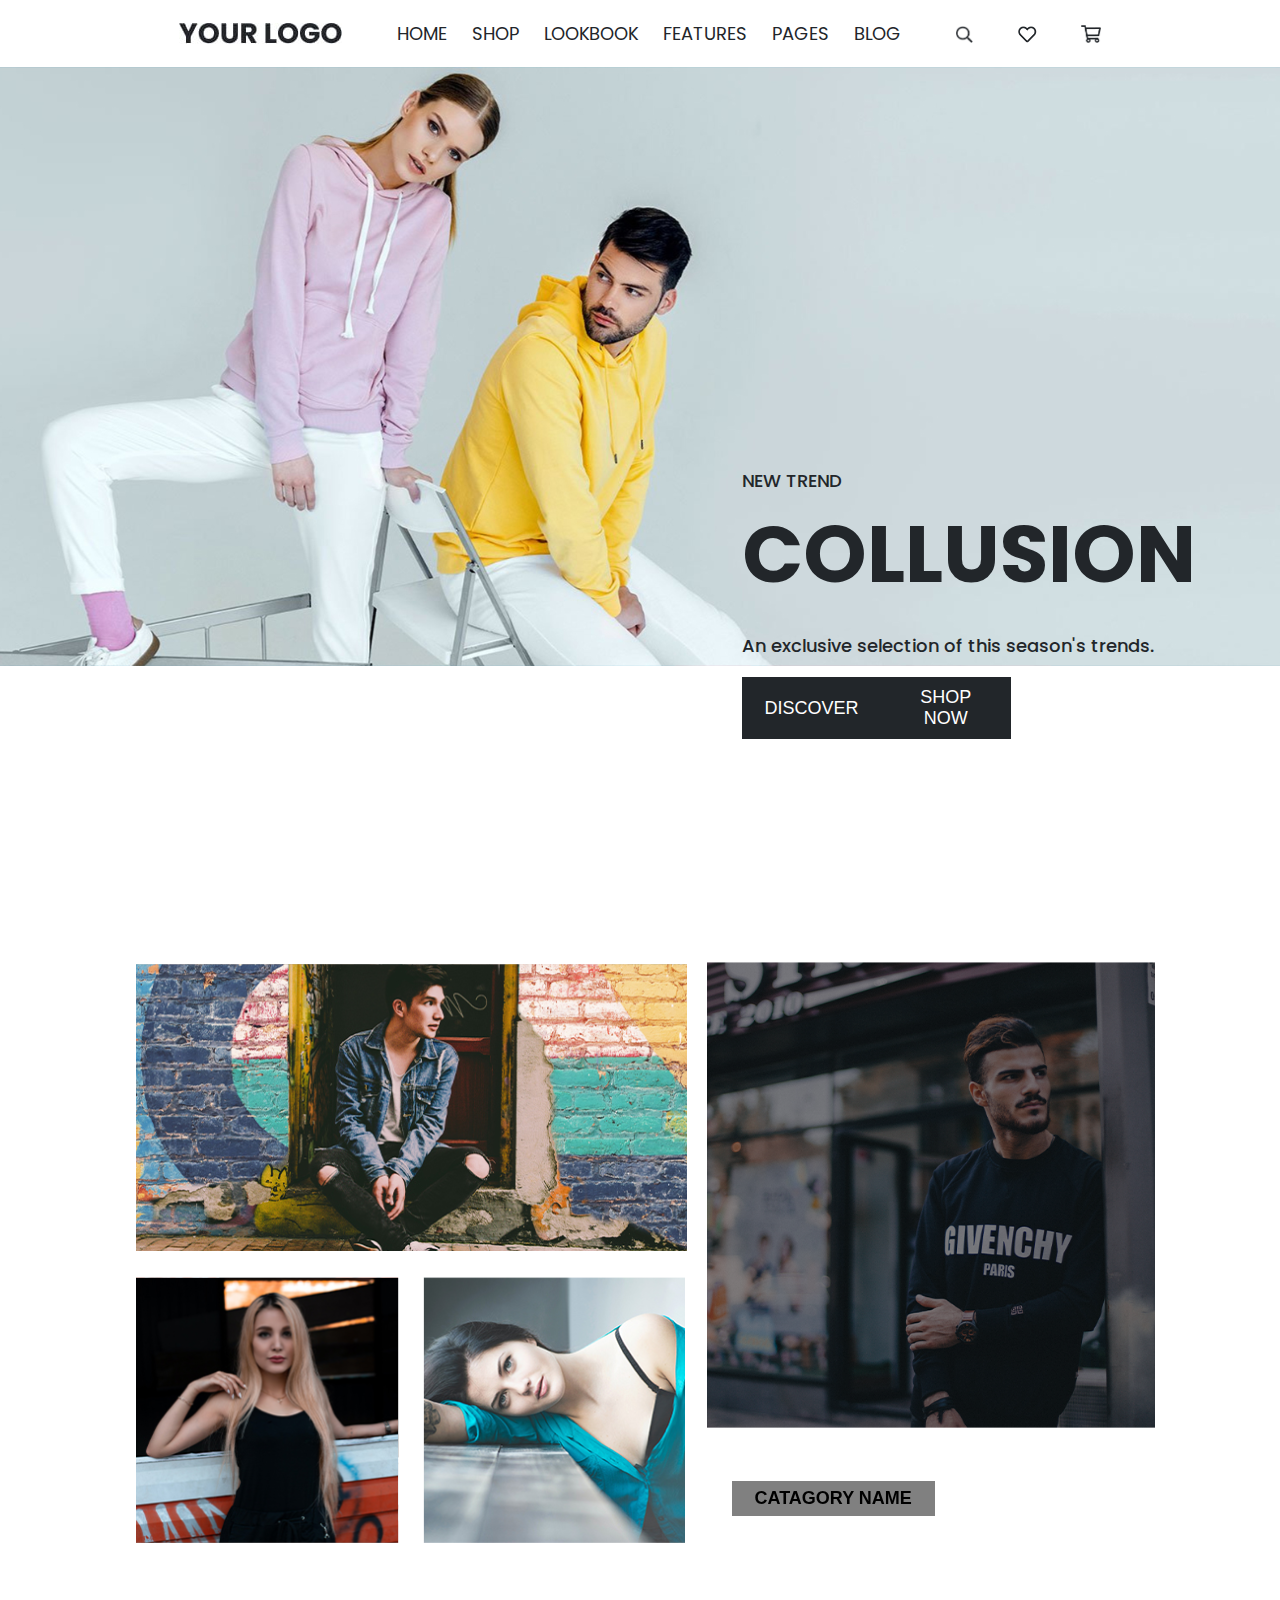
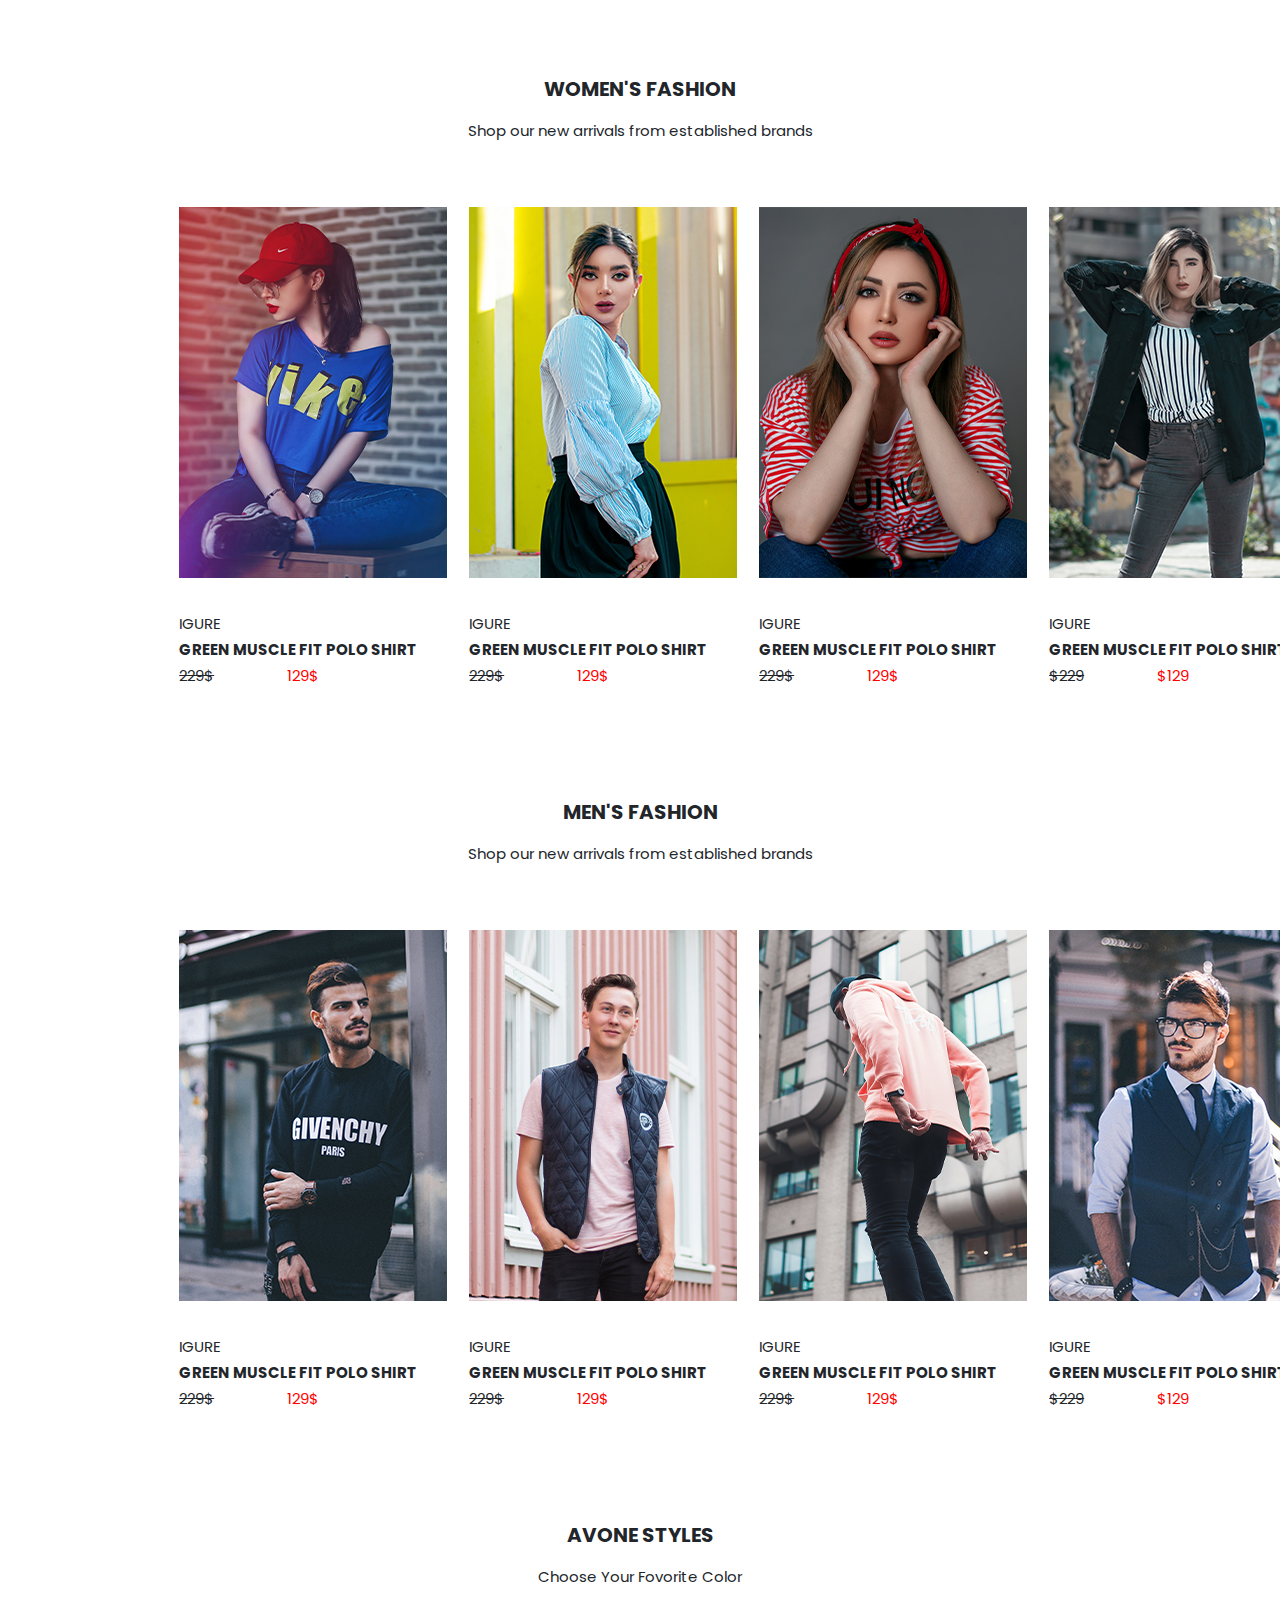
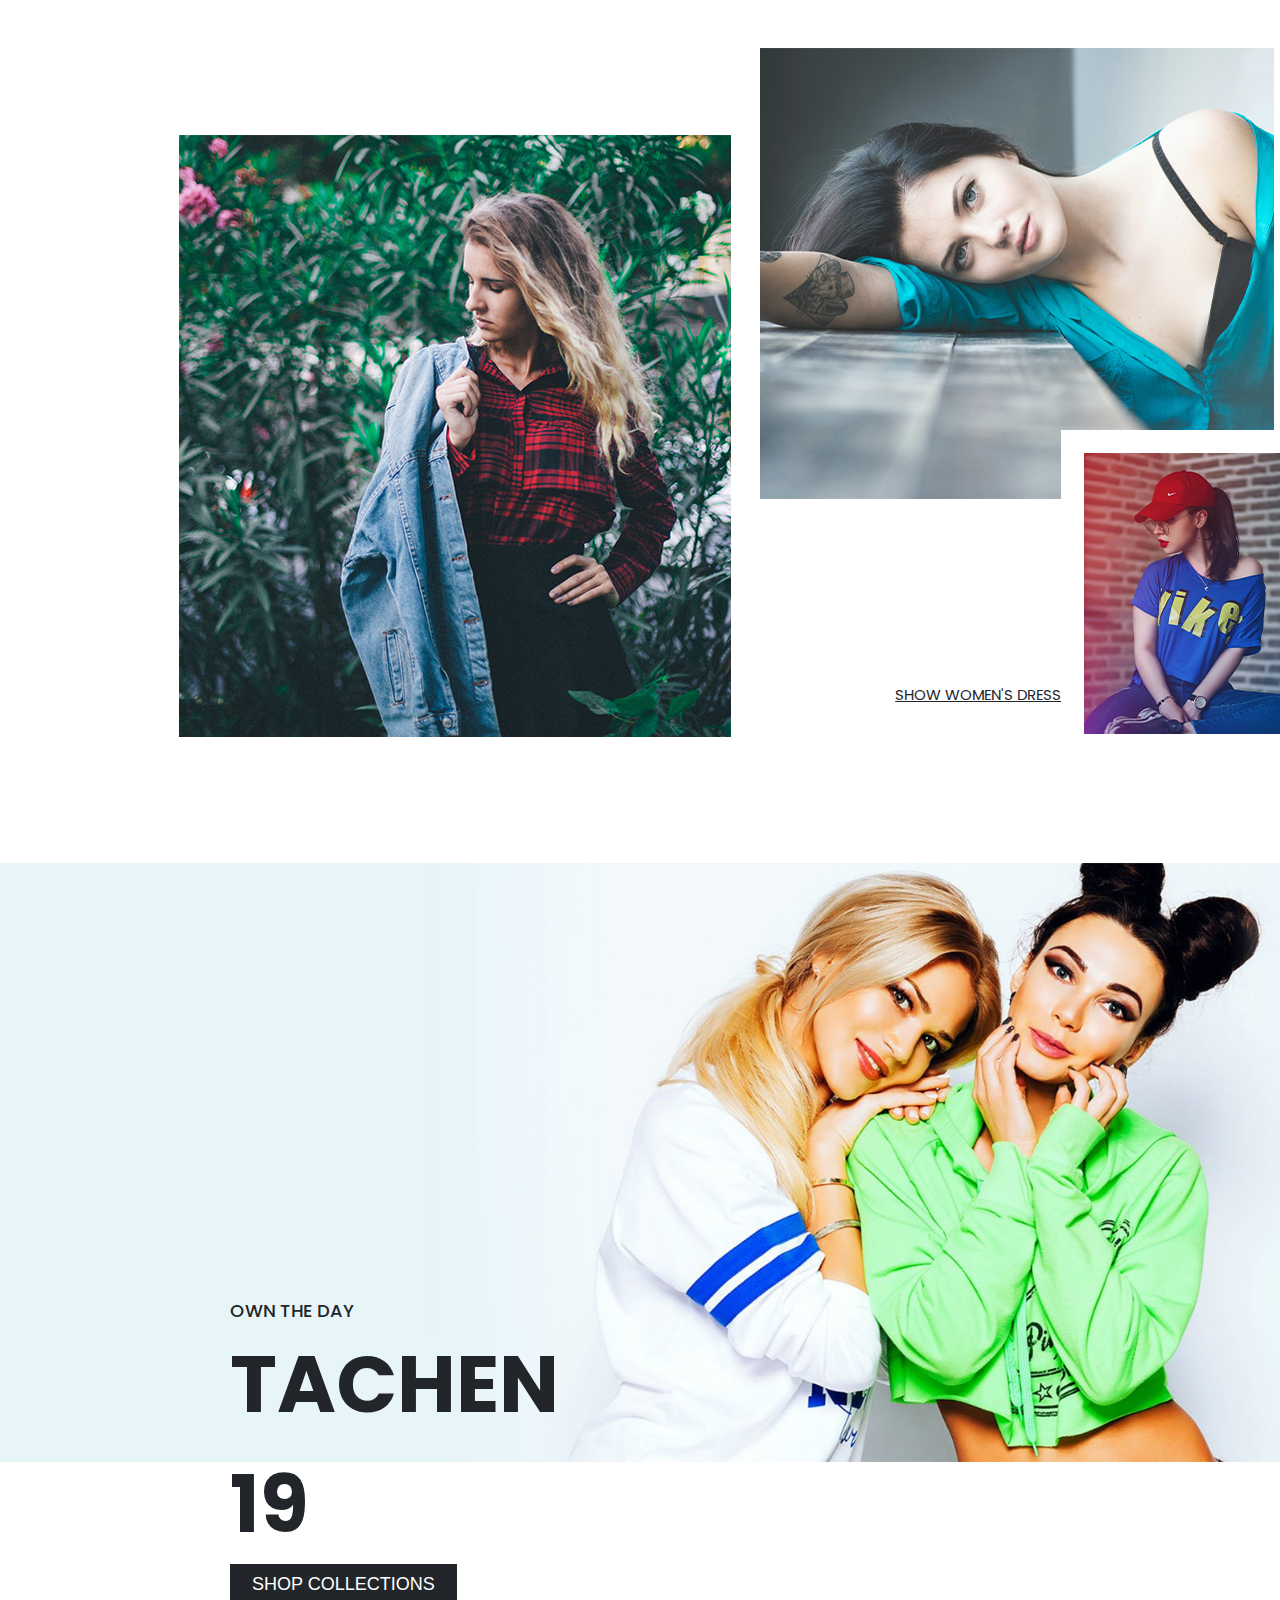
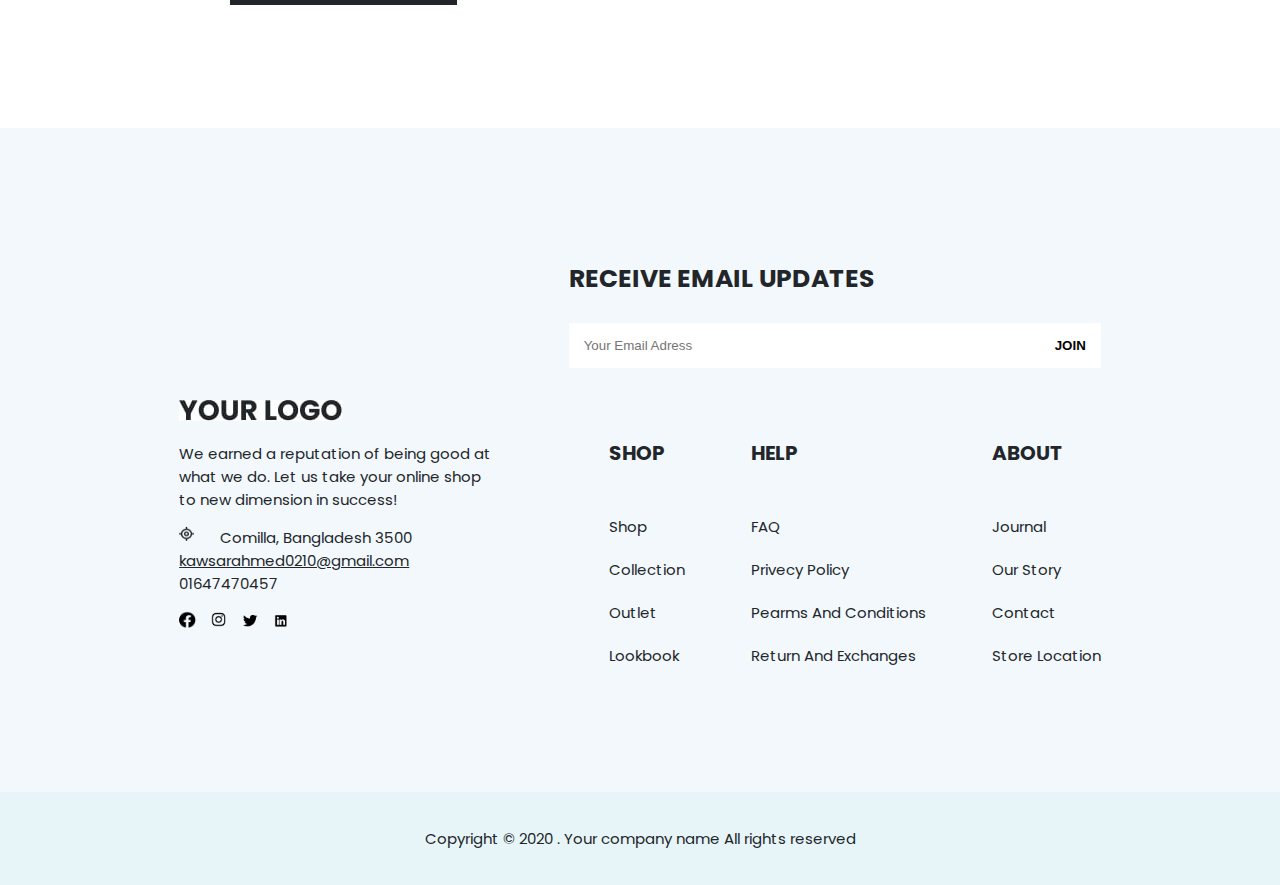
==== home_work_9/index.html @ 2a8ce39e "Added home_work_9 Design" ====
<!DOCTYPE html>
<html lang="en">

<head>
    <meta charset="UTF-8">
    <meta name="viewport" content="width=device-width, initial-scale=1.0">
    <link rel="stylesheet" href="style.css">
    <link rel="preconnect" href="https://fonts.googleapis.com">
    <link rel="preconnect" href="https://fonts.gstatic.com" crossorigin>
    <link
        href="https://fonts.googleapis.com/css2?family=Poppins:ital,wght@0,100;0,200;0,300;0,400;0,500;0,600;0,700;0,800;0,900;1,100;1,200;1,300;1,400;1,500;1,600;1,700;1,800;1,900&display=swap"
        rel="stylesheet">
    <title>Design</title>
</head>

<body>
    <div class="content">
        <header>
            <nav>
                <div class="logo">
                    <a href="#"><img src="images/logo.jpg" alt="logo" height="21"></a>
                </div>
                <div class="nav-menu">
                    <a href="#">home</a>
                    <a href="#">shop</a>
                    <a href="#">lookbook</a>
                    <a href="#">features</a>
                    <a href="#">pages</a>
                    <a href="#">blog</a>
                </div>
                <div class="links">
                    <a href="#"><img src="images/search.png" alt="search" height="18"></a>
                    <a href="#"><img src="images/favorite.png" alt="favorite" height="18"></a>
                    <a href="#"><img src="images/basket.png" alt="cart" height="18"></a>
                </div>
            </nav>
            <div class="header-content">
                <div>
                    <span>new trend</span>
                    <h1>collusion</h1>
                    <p>An exclusive selection of this season's trends.</p>
                    <div class="header-content-buttons">
                        <button>discover</button>
                        <button>shop now</button>
                    </div>
                </div>
            </div>
        </header>
        <main>
            <section class="adv">
                <div class="wrapper">
                    <div>
                        <img src="images/2.svg" alt="banner">
                        <div>
                            <img src="images/3.svg" alt="banner">
                            <img src="images/4.png" alt="banner">
                        </div>
                    </div>
                    <div class="catagory-link">
                        <button class="catagory-name">catagory name</button>
                    </div>
                </div>
            </section>
            <section class="clothes-section">
                <div>
                    <div class="description">
                        <h3>women's fashion</h3>
                        <p>Shop our new arrivals from established brands</p>
                    </div>
                    <div class="items">
                        <div class="item">
                            <div>
                                <img src="images/8.png" alt="woman's cloth">
                            </div>
                            <div>
                                <span>igure</span>
                                <p>green muscle fit polo shirt</p>
                                <div class="price">
                                    <div>229$</div>
                                    <div>129$</div>
                                </div>
                            </div>
                        </div>
                        <div class="item">
                            <div>
                                <img src="images/9.png" alt="woman's cloth">
                            </div>
                            <div>
                                <span>igure</span>
                                <p>green muscle fit polo shirt</p>
                                <div class="price">
                                    <div>229$</div>
                                    <div>129$</div>
                                </div>
                            </div>
                        </div>
                        <div class="item">
                            <div>
                                <img src="images/6.png" alt="woman's cloth">
                            </div>
                            <div>
                                <span>igure</span>
                                <p>green muscle fit polo shirt</p>
                                <div class="price">
                                    <div>229$</div>
                                    <div>129$</div>
                                </div>
                            </div>
                        </div>
                        <div class="item">
                            <div>
                                <img src="images/7.png" alt="woman's cloth">
                            </div>
                            <div>
                                <span>igure</span>
                                <p>green muscle fit polo shirt</p>
                                <div class="price">
                                    <div>$229</div>
                                    <div>$129</div>
                                </div>
                            </div>
                        </div>
                    </div>
                </div>
            </section>
            <section class="clothes-section">
                <div>
                    <div class="description">
                        <h3>men's fashion</h3>
                        <p>Shop our new arrivals from established brands</p>
                    </div>
                    <div class="items">
                        <div class="item">
                            <div>
                                <img src="images/10.png" alt="woman's cloth">
                            </div>
                            <div>
                                <span>igure</span>
                                <p>green muscle fit polo shirt</p>
                                <div class="price">
                                    <div>229$</div>
                                    <div>129$</div>
                                </div>
                            </div>
                        </div>
                        <div class="item">
                            <div>
                                <img src="images/11.png" alt="woman's cloth">
                            </div>
                            <div>
                                <span>igure</span>
                                <p>green muscle fit polo shirt</p>
                                <div class="price">
                                    <div>229$</div>
                                    <div>129$</div>
                                </div>
                            </div>
                        </div>
                        <div class="item">
                            <div>
                                <img src="images/12.png" alt="woman's cloth">
                            </div>
                            <div>
                                <span>igure</span>
                                <p>green muscle fit polo shirt</p>
                                <div class="price">
                                    <div>229$</div>
                                    <div>129$</div>
                                </div>
                            </div>
                        </div>
                        <div class="item">
                            <div>
                                <img src="images/13.png" alt="woman's cloth">
                            </div>
                            <div>
                                <span>igure</span>
                                <p>green muscle fit polo shirt</p>
                                <div class="price">
                                    <div>$229</div>
                                    <div>$129</div>
                                </div>
                            </div>
                        </div>
                    </div>
                </div>
            </section>
            <section class="clothes-section">
                <div>
                    <div class="description">
                        <h3>avone styles</h3>
                        <p class="capitalaze">Choose your fovorite color</p>
                    </div>
                    <div class="block">
                        <div>
                            <div id="first"><img src="images/14.png" alt="clothes"></div>
                        </div>
                        <div>
                            <div><img src="images/15.png" alt="clothes"></div>
                            <div class="border-img">
                                <div><a href="#">show women's dress</a></div>
                                <div id="third"><img src="images/16.png" alt="clothes"></div>

                            </div>
                        </div>
                    </div>
                </div>
            </section>
            <div class="adv-content">
                <div>
                    <span>own the day</span>
                    <h1>tachen 19</h1>
                    <div class="adv-content-buttons">
                        <button>shop collections</button>
                    </div>
                </div>
            </div>
        </main>
        <footer>
            <div class="info">
                <div class="first-part">
                    <img src="images/logo.jpg" alt="logo">
                    <p>We earned a reputation of being good at what we do.
                        Let us take your online shop to new dimension in
                        success!</p>
                    <div class="address">
                        <img src="images/location.png" alt="location img" width="15" height="15">
                        <div>Comilla, Bangladesh 3500</div>
                    </div>
                    <div class="email">
                        <a href="#">kawsarahmed0210@gmail.com</a>
                    </div>
                    <div class="phone-number">
                        <div>01647470457</div>
                    </div>
                    <div class="social-media">
                        <a href="#"><img src="images/facebook_icon.png" alt=""></a>
                        <a href="#"><img src="images/insta_icon.png" alt=""></a>
                        <a href="#"><img src="images/tweeter_icon.png" alt=""></a>
                        <a href="#"><img src="images/link_icon.png" alt=""></a>
                    </div>
                </div>
                <div class="second-part">
                    <h1>receive email updates</h1>
                    <div>
                        <input type="email" name="email" required id="email" placeholder="Your Email Adress"
                            pattern=".+@example\.com" size="30">
                        <input type="submit" value="JOIN">
                    </div>
                    <div class="info-list-items">
                        <div class="info-list-item">
                            <ul>
                                <h3>shop</h3>
                                <li><a href="#">shop</a></li>
                                <li><a href="#">collection</a></li>
                                <li><a href="#">outlet</a></li>
                                <li><a href="#">lookbook</a></li>
                            </ul>
                        </div>
                        <div class="info-list-item">
                            <ul>
                                <h3>help</h3>
                                <li><a href="#">FAQ</a></li>
                                <li><a href="#">privecy policy</a></li>
                                <li><a href="#">pearms and conditions</a></li>
                                <li><a href="#">return and exchanges</a></li>
                            </ul>
                        </div>
                        <div class="info-list-item">
                            <ul>
                                <h3>about</h3>
                                <li><a href="#">journal</a></li>
                                <li><a href="#">our story</a></li>
                                <li><a href="#">contact</a></li>
                                <li><a href="#">store location</a></li>
                            </ul>
                        </div>
                    </div>
                </div>
            </div>
            <div class="rights">
                <div>Copyright © 2020 . Your company name All rights reserved</div>
            </div>
        </footer>
    </div>
</body>

</html>
---- home_work_9/style.css ----
* {
    box-sizing: border-box;
}

body {
    font-family: 'Poppins', sans-serif;
    font-size: 15px;
    color: #22262A;
    margin: 0 auto;
}

.content {
    max-width: 1610px;
    margin: 0 auto;
}

header nav {
    display: flex;
    align-items: center;
    justify-content: space-between;

    padding: 20px 0;
    width: 72%;
    margin: 0 auto;
}

.logo {
    margin-left: 0;
}

.logo img {
    display: block;
}

.nav-menu {
    display: flex;
    gap: 25px;
    margin: 0 auto;
}

.nav-menu a {
    font-size: 18px;
    text-decoration: none;
    text-transform: uppercase;
    font-weight: 400;
    color: #22262A;
}

.links {
    display: flex;
    gap: 44px;
    margin-right: 0;
}

.links img {
    display: block;
    height: 18px;
}

/* NAV MENU END */
.header-content {
    background-image: url(images/1_1.svg);
    background-repeat: no-repeat;
    background-size: 100%;

}

.header-content span,
.header-content button,
.adv-content span,
.adv-content button {
    font-size: 18px;
    font-weight: 500;
    text-transform: uppercase;

}

.header-content h1,
.adv-content h1 {
    font-size: 80px;
    text-transform: uppercase;
    margin: 0;
}

.header-content p {
    font-size: 18px;
    font-weight: 500;
}

.header-content button,
.adv-content button {
    padding: 10px 22px;
    color: #fff;
    border: none;
    background-color: #22262A;
}

.header-content>div {
    width: 42%;
    padding-top: 400px;
    padding-bottom: 100px;
    margin-left: auto;
}

.header-content-buttons {
    display: flex;
    justify-content: space-between;
    width: 50%;
}

.header-content-buttons button:hover,
.header-content button:focus {
    background-color: darkblue;
}

/* FNISHED HEADER */

/* MAIN CONTENT PART */

.wrapper {
    display: flex;
    justify-content: center;
    align-items: center;
    gap: 10px;
    margin: 115px 0;
}

.wrapper img {
    margin: 10px;
}

.catagory-link {
    background-image: url("images/Mask Group (2).png");
    filter: brightness(50%);

    height: 584px;
    width: 35%;
    background-size: 100%;
    background-repeat: no-repeat;

    display: flex;
    flex-direction: column;
    align-items: flex-start;
    justify-content: flex-end;
    padding: 0 0 28px 25px;
    margin-bottom: 10px;
}

.catagory-name {
    text-align: center;

    font-size: 18px;
    background-color: #fff;
    padding: 7px 23px;
    border: none;
    text-transform: uppercase;
    font-weight: bold;
    filter: brightness(none) !important;

}

/* First section finished */

/* Second section starts */

.clothes-section {
    width: 72%;
    margin: 0 auto;
}

.description {
    text-align: center;
}

.description h3,
.info-list-item h3 {
    font-size: 20px;
    text-transform: uppercase;
    margin-bottom: 15px;
}

.items {
    display: flex;
    gap: 22px;
    margin: 65px 0 110px 0;
}

.item {
    font-size: 15px;
    text-transform: uppercase;
}

.item img {
    margin-bottom: 28px;
}

.item p {
    font-weight: bold;
    margin: 3px 0;
}

.price {
    width: 52%;
    display: flex;
    justify-content: space-between;

}

.price div:nth-child(1) {
    text-decoration: line-through;
}

.price div:nth-child(2) {
    color: red;

}

/* Third section starts */

.capitalaze {
    text-transform: capitalize;
}

.block {
    display: flex;
    gap: 29px;
    margin-top: 60px;
    margin-bottom: 100px;
}

.block #first {
    margin-top: 87px;
}

.block #third {
    margin: -75px -60px 0 0;
    border: 23px solid #fff;
}

.border-img {
    display: flex;
    justify-content: flex-end;
    align-items: center;
}

.border-img a {
    display: block;
    margin-top: 120px;
    text-transform: uppercase;
    color: #22262A;
}

/* Adv-content */

.adv-content {
    background-image: url("images/17.png");
    background-repeat: no-repeat;
    background-size: 100%;

}

.adv-content>div {
    width: 42%;
    padding-top: 434px;
    padding-bottom: 123px;
    padding-left: 230px;
}

/* Footer starts */
footer {
    background-color: #F2F8FC;
}

.info {
    width: 72%;
    margin: 0 auto;
    padding-top: 115px;

    display: flex;
    align-items: center;
    justify-content: space-between;
}

.first-part {
    width: 35%;
}

.address {
    display: flex;
    gap: 26px;
    margin-bottom: 25px 0 15px 0
}

.email a {
    color: #22262A;
}

.social-media img {
    width: 17px;
    margin-right: 10px;
}

.social-media {
    margin-top: 15px;
}

.second-part {}

.second-part h1 {
    font-size: 25px;
    text-transform: uppercase;
    margin-bottom: 25px;
}

.second-part input {
    padding: 15px;
    background-color: white;
    border: none;
}

input[type="email"] {
    width: 471px;
}

input[type="submit"] {
    margin-left: -4px;
    font-weight: bold;
}

.info-list-items {
    display: flex;
    justify-content: space-between;

    margin: 50px 0 110px 0;
}

.info-list-item ul {
    list-style: none;
    text-transform: capitalize;
}

.info-list-item ul li {
    padding-top: 20px;
}

.info-list-item h3 {
    margin-bottom: 27px;
}
.info-list-item ul li a{
    text-decoration: none;
    color: #22262A;
}

.rights {
    background-color: #E7F5F8;
    padding: 35px;
    text-align: center;
}
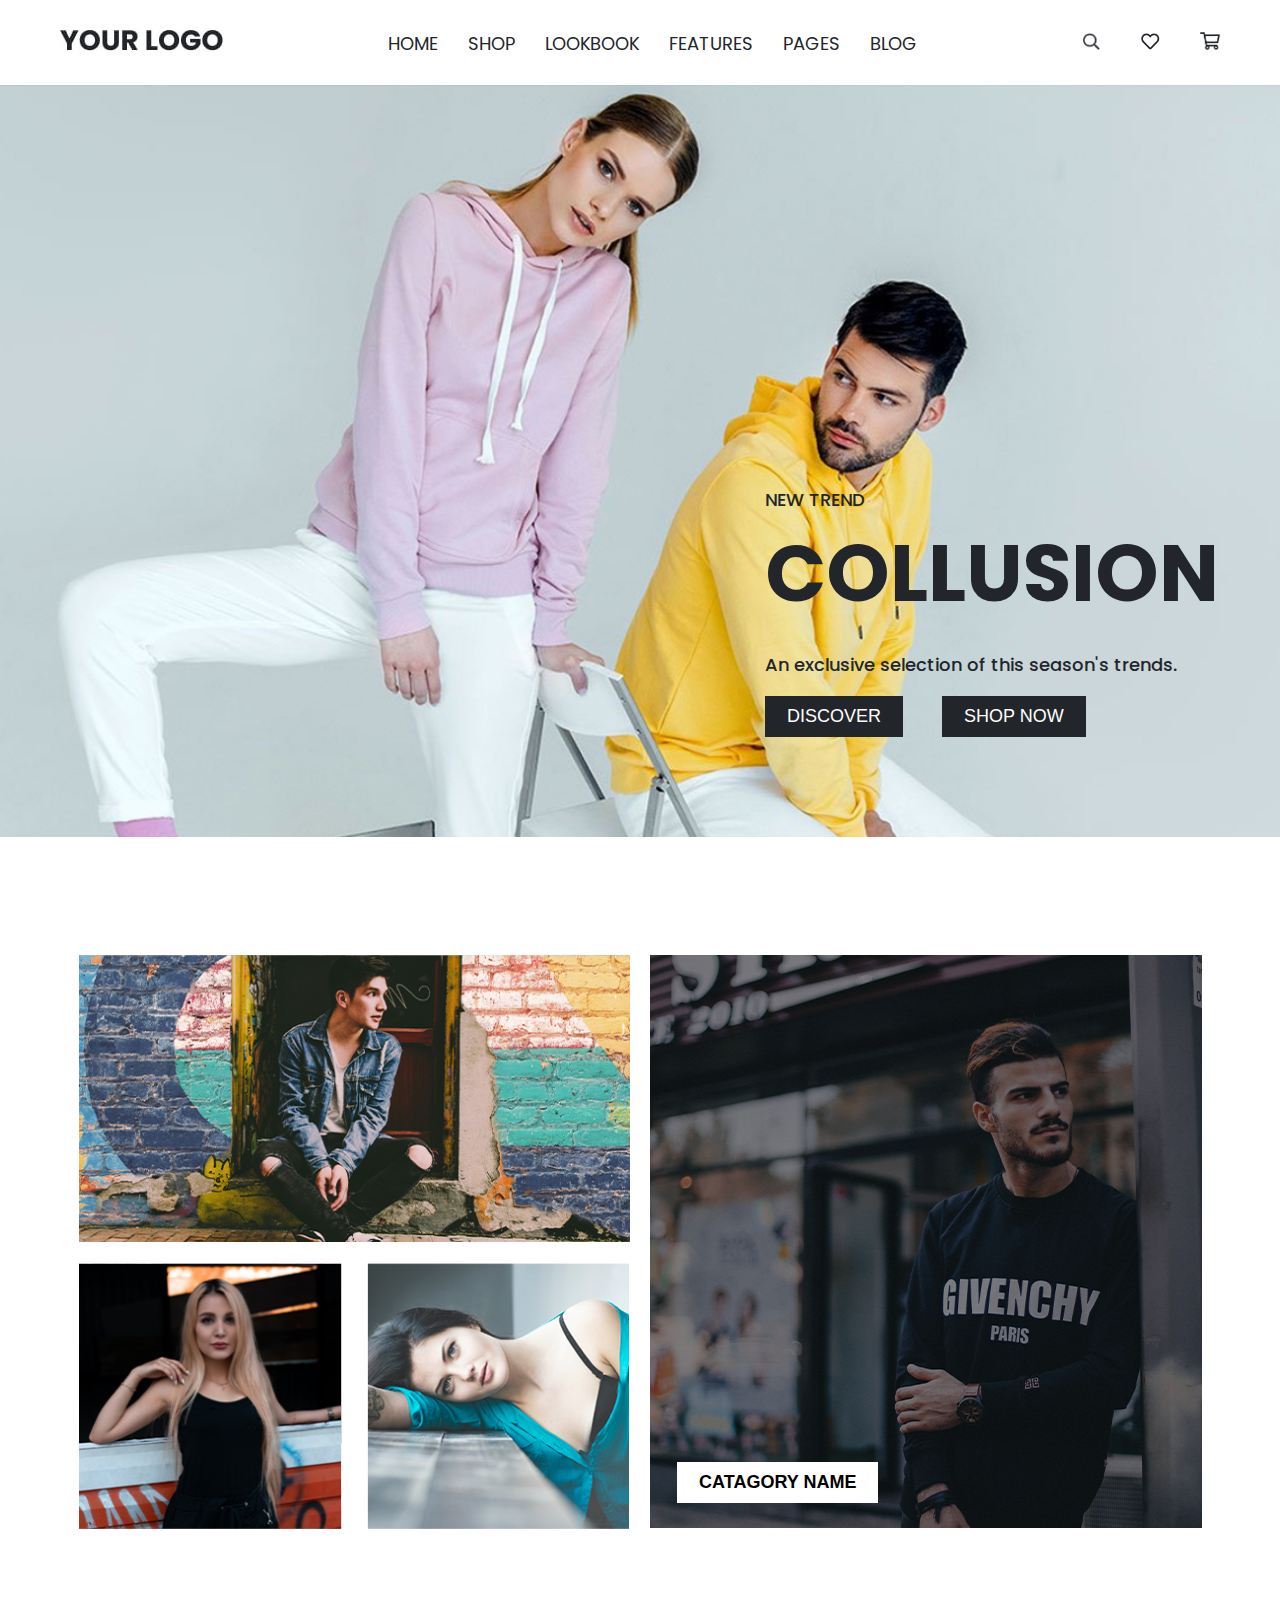
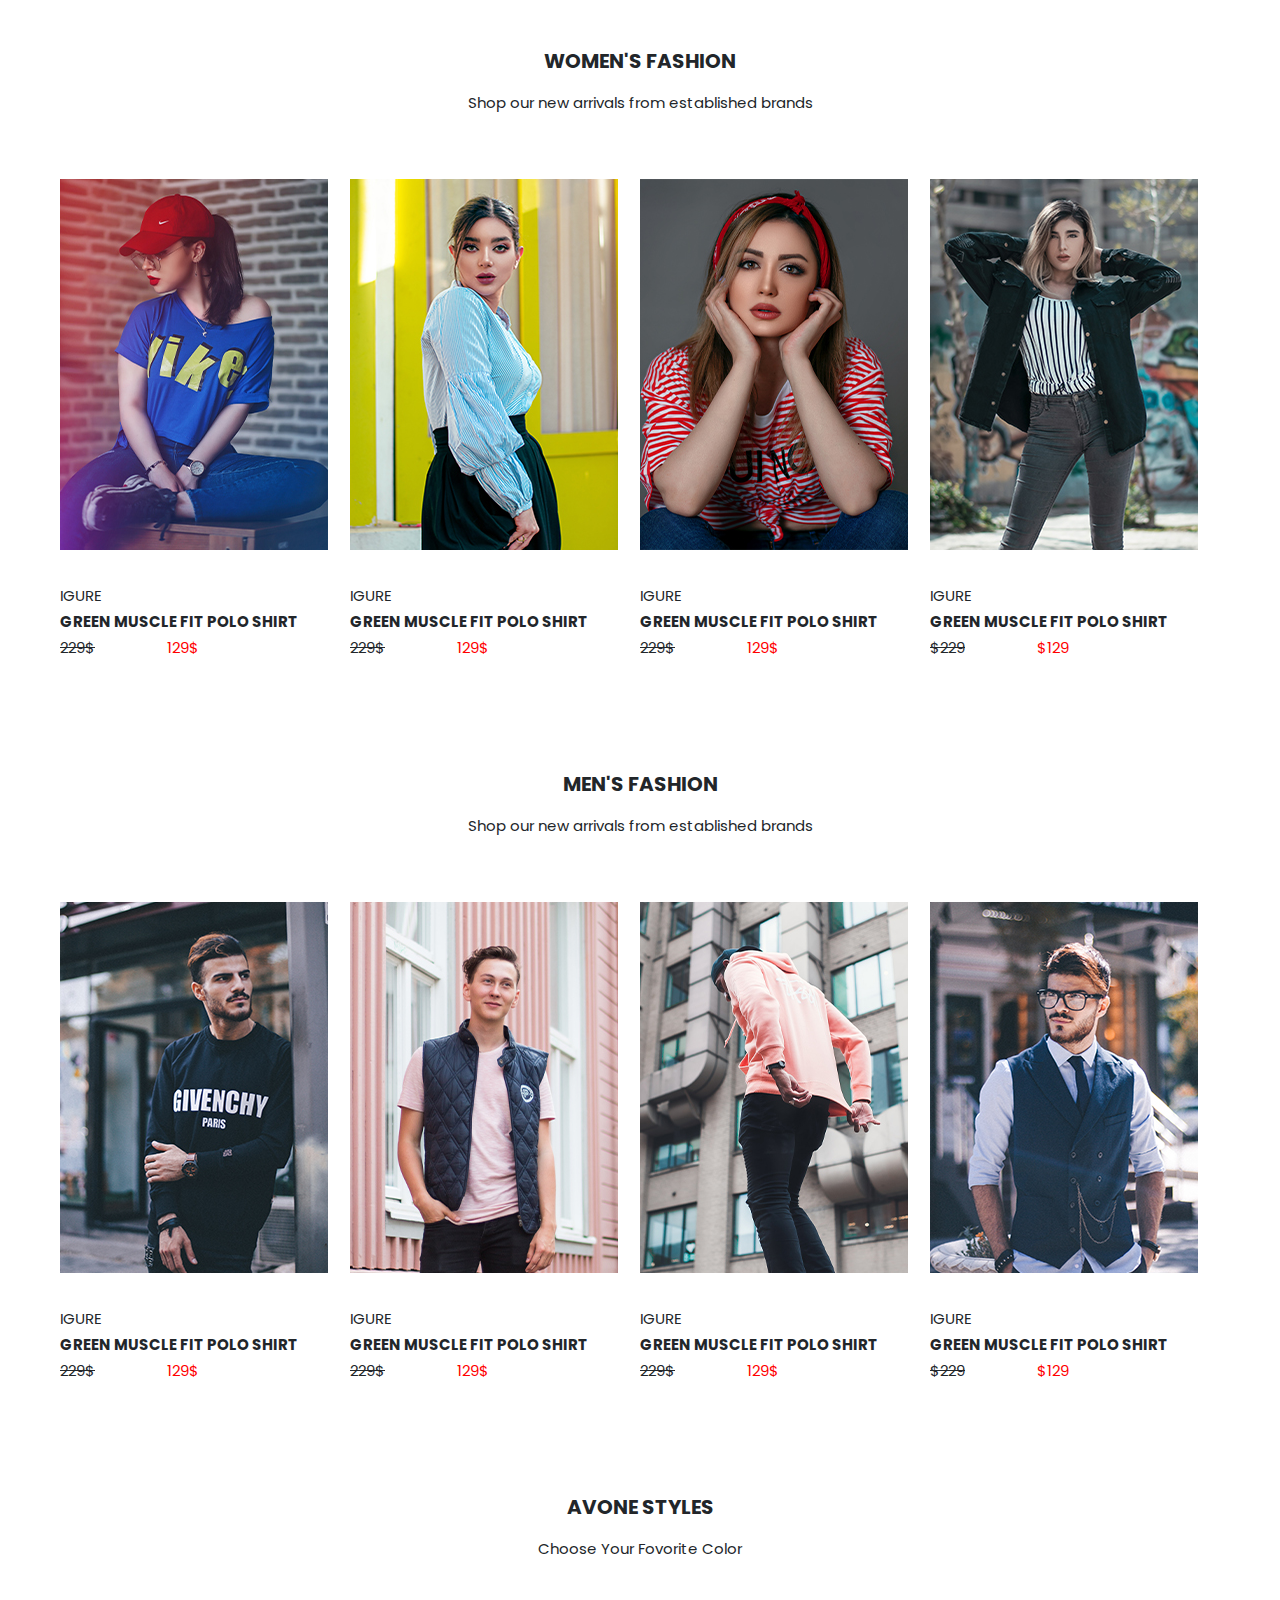
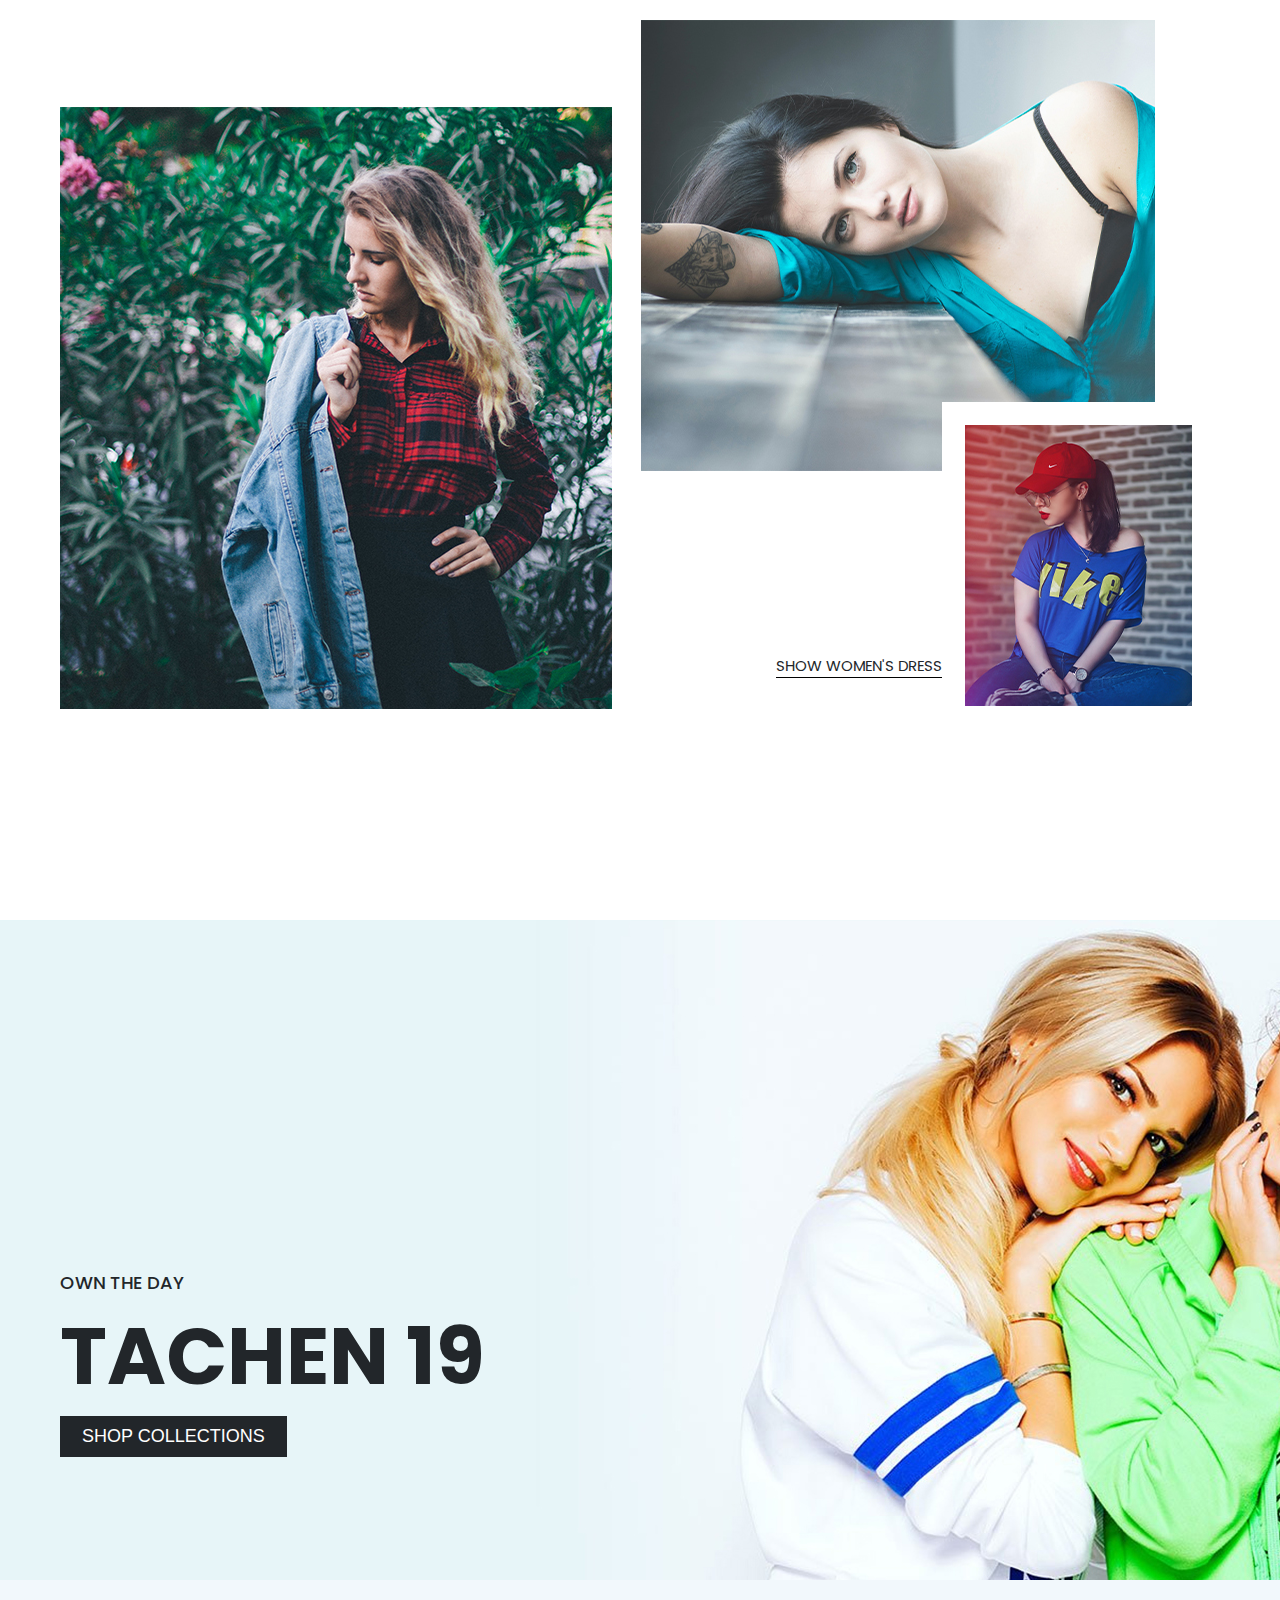
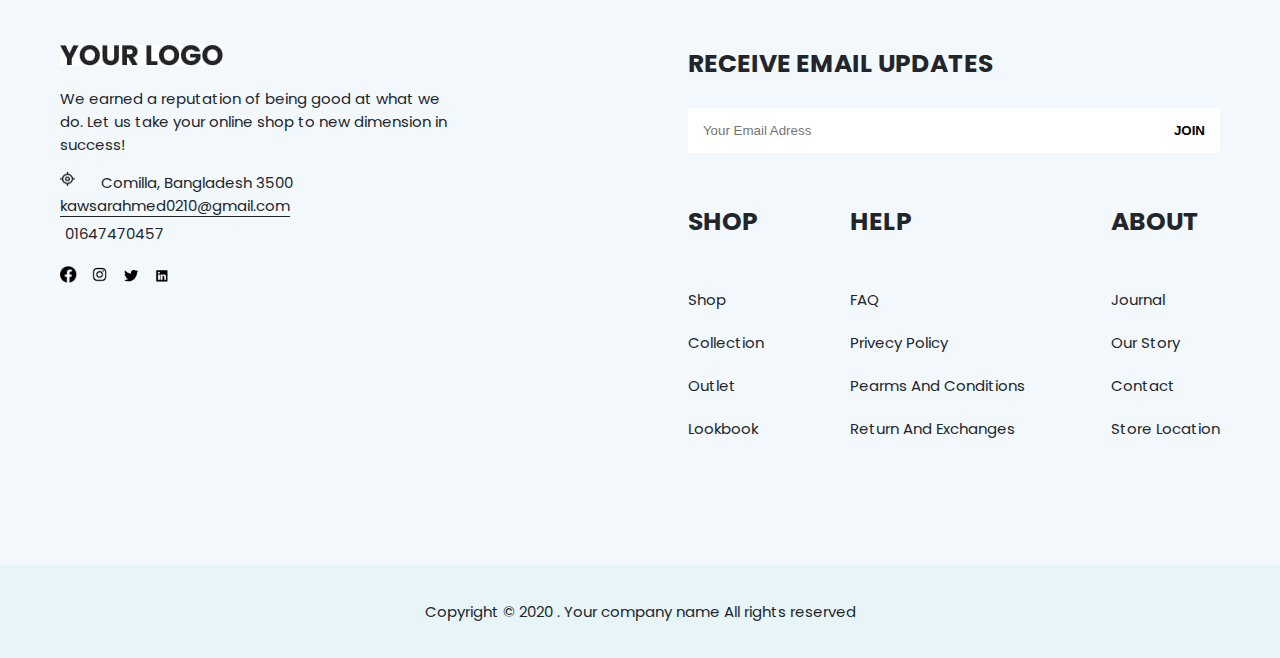
==== commit ec39d5ee: "added changes to html" ====
--- a/home_work_9/index.html
+++ b/home_work_9/index.html
@@ -14,12 +14,10 @@
 </head>
 
 <body>
-    <div class="content">
-        <header>
+    <header>
+        <div class="container header-menu">
             <nav>
-                <div class="logo">
-                    <a href="#"><img src="images/logo.jpg" alt="logo" height="21"></a>
-                </div>
+                <a href="#" class="logo"><img src="images/logo.jpg" alt="logo" height="21"></a>
                 <div class="nav-menu">
                     <a href="#">home</a>
                     <a href="#">shop</a>
@@ -28,196 +26,206 @@
                     <a href="#">pages</a>
                     <a href="#">blog</a>
                 </div>
-                <div class="links">
+                <!-- menu -->
+                <div class="user-panel">
                     <a href="#"><img src="images/search.png" alt="search" height="18"></a>
                     <a href="#"><img src="images/favorite.png" alt="favorite" height="18"></a>
                     <a href="#"><img src="images/basket.png" alt="cart" height="18"></a>
                 </div>
             </nav>
-            <div class="header-content">
+        </div>
+        <div class="container main-top">
+            <div class="welcome">
+                <span>new trend</span>
+                <h1>collusion</h1>
+                <p>An exclusive selection of this season's trends.</p>
+                <div class="header-content-buttons">
+                    <button>discover</button>
+                    <button>shop now</button>
+                </div>
+            </div>
+        </div>
+    </header>
+
+    <main>
+        <section class="adv container">
+            <div class="wrapper">
                 <div>
-                    <span>new trend</span>
-                    <h1>collusion</h1>
-                    <p>An exclusive selection of this season's trends.</p>
-                    <div class="header-content-buttons">
-                        <button>discover</button>
-                        <button>shop now</button>
-                    </div>
-                </div>
-            </div>
-        </header>
-        <main>
-            <section class="adv">
-                <div class="wrapper">
+                    <img src="images/2.svg" alt="banner">
                     <div>
-                        <img src="images/2.svg" alt="banner">
-                        <div>
-                            <img src="images/3.svg" alt="banner">
-                            <img src="images/4.png" alt="banner">
-                        </div>
-                    </div>
-                    <div class="catagory-link">
-                        <button class="catagory-name">catagory name</button>
-                    </div>
-                </div>
-            </section>
-            <section class="clothes-section">
-                <div>
-                    <div class="description">
-                        <h3>women's fashion</h3>
-                        <p>Shop our new arrivals from established brands</p>
-                    </div>
-                    <div class="items">
-                        <div class="item">
-                            <div>
-                                <img src="images/8.png" alt="woman's cloth">
-                            </div>
-                            <div>
-                                <span>igure</span>
-                                <p>green muscle fit polo shirt</p>
-                                <div class="price">
-                                    <div>229$</div>
-                                    <div>129$</div>
-                                </div>
-                            </div>
-                        </div>
-                        <div class="item">
-                            <div>
-                                <img src="images/9.png" alt="woman's cloth">
-                            </div>
-                            <div>
-                                <span>igure</span>
-                                <p>green muscle fit polo shirt</p>
-                                <div class="price">
-                                    <div>229$</div>
-                                    <div>129$</div>
-                                </div>
-                            </div>
-                        </div>
-                        <div class="item">
-                            <div>
-                                <img src="images/6.png" alt="woman's cloth">
-                            </div>
-                            <div>
-                                <span>igure</span>
-                                <p>green muscle fit polo shirt</p>
-                                <div class="price">
-                                    <div>229$</div>
-                                    <div>129$</div>
-                                </div>
-                            </div>
-                        </div>
-                        <div class="item">
-                            <div>
-                                <img src="images/7.png" alt="woman's cloth">
-                            </div>
-                            <div>
-                                <span>igure</span>
-                                <p>green muscle fit polo shirt</p>
-                                <div class="price">
-                                    <div>$229</div>
-                                    <div>$129</div>
-                                </div>
-                            </div>
-                        </div>
-                    </div>
-                </div>
-            </section>
-            <section class="clothes-section">
-                <div>
-                    <div class="description">
-                        <h3>men's fashion</h3>
-                        <p>Shop our new arrivals from established brands</p>
-                    </div>
-                    <div class="items">
-                        <div class="item">
-                            <div>
-                                <img src="images/10.png" alt="woman's cloth">
-                            </div>
-                            <div>
-                                <span>igure</span>
-                                <p>green muscle fit polo shirt</p>
-                                <div class="price">
-                                    <div>229$</div>
-                                    <div>129$</div>
-                                </div>
-                            </div>
-                        </div>
-                        <div class="item">
-                            <div>
-                                <img src="images/11.png" alt="woman's cloth">
-                            </div>
-                            <div>
-                                <span>igure</span>
-                                <p>green muscle fit polo shirt</p>
-                                <div class="price">
-                                    <div>229$</div>
-                                    <div>129$</div>
-                                </div>
-                            </div>
-                        </div>
-                        <div class="item">
-                            <div>
-                                <img src="images/12.png" alt="woman's cloth">
-                            </div>
-                            <div>
-                                <span>igure</span>
-                                <p>green muscle fit polo shirt</p>
-                                <div class="price">
-                                    <div>229$</div>
-                                    <div>129$</div>
-                                </div>
-                            </div>
-                        </div>
-                        <div class="item">
-                            <div>
-                                <img src="images/13.png" alt="woman's cloth">
-                            </div>
-                            <div>
-                                <span>igure</span>
-                                <p>green muscle fit polo shirt</p>
-                                <div class="price">
-                                    <div>$229</div>
-                                    <div>$129</div>
-                                </div>
-                            </div>
-                        </div>
-                    </div>
-                </div>
-            </section>
-            <section class="clothes-section">
-                <div>
-                    <div class="description">
-                        <h3>avone styles</h3>
-                        <p class="capitalaze">Choose your fovorite color</p>
-                    </div>
-                    <div class="block">
-                        <div>
-                            <div id="first"><img src="images/14.png" alt="clothes"></div>
-                        </div>
-                        <div>
-                            <div><img src="images/15.png" alt="clothes"></div>
-                            <div class="border-img">
-                                <div><a href="#">show women's dress</a></div>
-                                <div id="third"><img src="images/16.png" alt="clothes"></div>
-
-                            </div>
-                        </div>
-                    </div>
-                </div>
-            </section>
+                        <img src="images/3.svg" alt="banner">
+                        <img src="images/4.png" alt="banner">
+                    </div>
+                </div>
+                <div class="catagory-link">
+                    <img src="images/Mask Group (2).png" alt="clothes">
+                    <button>catagory name</button>
+                </div>
+            </div>
+        </section>
+
+        <section class="clothes-section container">
+            <div>
+                <div class="description">
+                    <h3>women's fashion</h3>
+                    <p>Shop our new arrivals from established brands</p>
+                </div>
+                <div class="items">
+                    <div class="item">
+                        <div>
+                            <img src="images/8.png" alt="woman's cloth">
+                        </div>
+                        <div>
+                            <span>igure</span>
+                            <p>green muscle fit polo shirt</p>
+                            <div class="price">
+                                <div>229$</div>
+                                <div>129$</div>
+                            </div>
+                        </div>
+                    </div>
+                    <div class="item">
+                        <div>
+                            <img src="images/9.png" alt="woman's cloth">
+                        </div>
+                        <div>
+                            <span>igure</span>
+                            <p>green muscle fit polo shirt</p>
+                            <div class="price">
+                                <div>229$</div>
+                                <div>129$</div>
+                            </div>
+                        </div>
+                    </div>
+                    <div class="item">
+                        <div>
+                            <img src="images/6.png" alt="woman's cloth">
+                        </div>
+                        <div>
+                            <span>igure</span>
+                            <p>green muscle fit polo shirt</p>
+                            <div class="price">
+                                <div>229$</div>
+                                <div>129$</div>
+                            </div>
+                        </div>
+                    </div>
+                    <div class="item">
+                        <div>
+                            <img src="images/7.png" alt="woman's cloth">
+                        </div>
+                        <div>
+                            <span>igure</span>
+                            <p>green muscle fit polo shirt</p>
+                            <div class="price">
+                                <div>$229</div>
+                                <div>$129</div>
+                            </div>
+                        </div>
+                    </div>
+                </div>
+            </div>
+        </section>
+
+        <section class="clothes-section container">
+            <div>
+                <div class="description">
+                    <h3>men's fashion</h3>
+                    <p>Shop our new arrivals from established brands</p>
+                </div>
+                <div class="items">
+                    <div class="item">
+                        <div>
+                            <img src="images/10.png" alt="woman's cloth">
+                        </div>
+                        <div>
+                            <span>igure</span>
+                            <p>green muscle fit polo shirt</p>
+                            <div class="price">
+                                <div>229$</div>
+                                <div>129$</div>
+                            </div>
+                        </div>
+                    </div>
+                    <div class="item">
+                        <div>
+                            <img src="images/11.png" alt="woman's cloth">
+                        </div>
+                        <div>
+                            <span>igure</span>
+                            <p>green muscle fit polo shirt</p>
+                            <div class="price">
+                                <div>229$</div>
+                                <div>129$</div>
+                            </div>
+                        </div>
+                    </div>
+                    <div class="item">
+                        <div>
+                            <img src="images/12.png" alt="woman's cloth">
+                        </div>
+                        <div>
+                            <span>igure</span>
+                            <p>green muscle fit polo shirt</p>
+                            <div class="price">
+                                <div>229$</div>
+                                <div>129$</div>
+                            </div>
+                        </div>
+                    </div>
+                    <div class="item">
+                        <div>
+                            <img src="images/13.png" alt="woman's cloth">
+                        </div>
+                        <div>
+                            <span>igure</span>
+                            <p>green muscle fit polo shirt</p>
+                            <div class="price">
+                                <div>$229</div>
+                                <div>$129</div>
+                            </div>
+                        </div>
+                    </div>
+                </div>
+            </div>
+        </section>
+
+        <section class="clothes-section container">
+            <div>
+                <div class="description">
+                    <h3>avone styles</h3>
+                    <p class="capitalaze">Choose your fovorite color</p>
+                </div>
+                <div class="block">
+                    <div>
+                        <div id="first"><img src="images/14.png" alt="clothes"></div>
+                    </div>
+                    <div>
+                        <div><img src="images/15.png" alt="clothes"></div>
+                        <div class="border-img">
+                            <div><a href="#">show women's dress</a></div>
+                            <div id="third"><img src="images/16.png" alt="clothes"></div>
+
+                        </div>
+                    </div>
+                </div>
+            </div>
+
+        </section>
+        <section>
             <div class="adv-content">
-                <div>
+                <div class="container">
                     <span>own the day</span>
-                    <h1>tachen 19</h1>
+                    <h3>tachen 19</h3>
                     <div class="adv-content-buttons">
                         <button>shop collections</button>
                     </div>
                 </div>
             </div>
-        </main>
-        <footer>
-            <div class="info">
+        </section>
+
+        <section class="about">
+            <div class="info container">
                 <div class="first-part">
                     <img src="images/logo.jpg" alt="logo">
                     <p>We earned a reputation of being good at what we do.
@@ -231,7 +239,7 @@
                         <a href="#">kawsarahmed0210@gmail.com</a>
                     </div>
                     <div class="phone-number">
-                        <div>01647470457</div>
+                        <a href="#">01647470457</a>
                     </div>
                     <div class="social-media">
                         <a href="#"><img src="images/facebook_icon.png" alt=""></a>
@@ -241,16 +249,16 @@
                     </div>
                 </div>
                 <div class="second-part">
-                    <h1>receive email updates</h1>
-                    <div>
+                    <h3>receive email updates</h3>
+                    <form>
                         <input type="email" name="email" required id="email" placeholder="Your Email Adress"
                             pattern=".+@example\.com" size="30">
                         <input type="submit" value="JOIN">
-                    </div>
+                    </form>
                     <div class="info-list-items">
                         <div class="info-list-item">
+                            <h3>shop</h3>
                             <ul>
-                                <h3>shop</h3>
                                 <li><a href="#">shop</a></li>
                                 <li><a href="#">collection</a></li>
                                 <li><a href="#">outlet</a></li>
@@ -258,8 +266,8 @@
                             </ul>
                         </div>
                         <div class="info-list-item">
+                            <h3>help</h3>
                             <ul>
-                                <h3>help</h3>
                                 <li><a href="#">FAQ</a></li>
                                 <li><a href="#">privecy policy</a></li>
                                 <li><a href="#">pearms and conditions</a></li>
@@ -267,8 +275,8 @@
                             </ul>
                         </div>
                         <div class="info-list-item">
+                            <h3>about</h3>
                             <ul>
-                                <h3>about</h3>
                                 <li><a href="#">journal</a></li>
                                 <li><a href="#">our story</a></li>
                                 <li><a href="#">contact</a></li>
@@ -278,11 +286,13 @@
                     </div>
                 </div>
             </div>
-            <div class="rights">
-                <div>Copyright © 2020 . Your company name All rights reserved</div>
-            </div>
-        </footer>
-    </div>
+        </section>
+    </main>
+    <footer>
+        <div class="rights">
+            <div>Copyright © 2020 . Your company name All rights reserved</div>
+        </div>
+    </footer>
 </body>
 
 </html>--- a/home_work_9/style.css
+++ b/home_work_9/style.css
@@ -9,109 +9,111 @@
     margin: 0 auto;
 }
 
-.content {
-    max-width: 1610px;
+.container {
+    width: 1160px;
     margin: 0 auto;
-}
-
-header nav {
-    display: flex;
-    align-items: center;
-    justify-content: space-between;
-
+
+}
+
+/* COMMON STYLES END */
+
+.header-menu {
     padding: 20px 0;
-    width: 72%;
-    margin: 0 auto;
+    user-select: none;
+}
+
+nav {
+    display: flex;
+    justify-content: space-between;
 }
 
 .logo {
-    margin-left: 0;
-}
-
-.logo img {
-    display: block;
+    padding: 10px 0;
 }
 
 .nav-menu {
     display: flex;
-    gap: 25px;
-    margin: 0 auto;
+    align-items: center;
 }
 
 .nav-menu a {
+    text-decoration: none;
+    text-transform: uppercase;
+    color: #22262A;
     font-size: 18px;
-    text-decoration: none;
-    text-transform: uppercase;
-    font-weight: 400;
-    color: #22262A;
-}
-
-.links {
-    display: flex;
-    gap: 44px;
-    margin-right: 0;
-}
-
-.links img {
-    display: block;
-    height: 18px;
-}
-
-/* NAV MENU END */
-.header-content {
-    background-image: url(images/1_1.svg);
+    padding: 0 15px;
+}
+
+.user-panel {
+    display: flex;
+    align-items: center;
+    gap: 40px;
+
+}
+
+/* HEADER STYLES STARTS */
+
+header {
+    background-image: url('images/1\ 1.jpg');
+    background-position: 0 85px;
     background-repeat: no-repeat;
-    background-size: 100%;
-
-}
-
-.header-content span,
-.header-content button,
-.adv-content span,
-.adv-content button {
+    background-size: cover;
+    padding-bottom: 100px;
+}
+
+.welcome {
+    width: 455px;
+}
+
+.main-top {
+    height: 650px;
+    display: flex;
+    justify-content: end;
+    align-items: end;
+
+}
+
+.welcome span,
+.adv-content span {
     font-size: 18px;
     font-weight: 500;
     text-transform: uppercase;
-
-}
-
-.header-content h1,
-.adv-content h1 {
+}
+
+.welcome h1,
+.adv-content h3 {
     font-size: 80px;
     text-transform: uppercase;
     margin: 0;
 }
 
-.header-content p {
+.welcome p {
     font-size: 18px;
     font-weight: 500;
 }
 
-.header-content button,
-.adv-content button {
+
+button {
+    font-size: 18px;
+    font-weight: 500;
+    text-transform: uppercase;
     padding: 10px 22px;
     color: #fff;
     border: none;
     background-color: #22262A;
-}
-
-.header-content>div {
-    width: 42%;
-    padding-top: 400px;
-    padding-bottom: 100px;
-    margin-left: auto;
-}
-
-.header-content-buttons {
-    display: flex;
-    justify-content: space-between;
-    width: 50%;
-}
-
-.header-content-buttons button:hover,
-.header-content button:focus {
-    background-color: darkblue;
-}
+    margin-right: 35px;
+}
+
+
+button:hover,
+button:focus {
+    cursor: pointer;
+    background-color: #E7F5F8;
+    color: black
+}
+
+
+
 
 /* FNISHED HEADER */
 
@@ -121,52 +123,41 @@
     display: flex;
     justify-content: center;
     align-items: center;
-    gap: 10px;
+    gap: 20px;
     margin: 115px 0;
 }
 
-.wrapper img {
-    margin: 10px;
+.wrapper div>div:nth-child(2) {
+    display: flex;
+    justify-content: space-between;
+    padding-top: 15px;
 }
 
 .catagory-link {
-    background-image: url("images/Mask Group (2).png");
+    position: relative;
+    display: flex;
+    align-items: center;
+}
+
+.catagory-link img {
     filter: brightness(50%);
-
-    height: 584px;
-    width: 35%;
-    background-size: 100%;
-    background-repeat: no-repeat;
-
-    display: flex;
-    flex-direction: column;
-    align-items: flex-start;
-    justify-content: flex-end;
-    padding: 0 0 28px 25px;
-    margin-bottom: 10px;
-}
-
-.catagory-name {
+}
+
+.catagory-link button {
+    position: absolute;
+    left: 5%;
+    top: 88%;
     text-align: center;
-
-    font-size: 18px;
-    background-color: #fff;
-    padding: 7px 23px;
+    text-transform: uppercase;
+    font-weight: bold;
     border: none;
-    text-transform: uppercase;
-    font-weight: bold;
-    filter: brightness(none) !important;
-
-}
-
-/* First section finished */
-
-/* Second section starts */
-
-.clothes-section {
-    width: 72%;
-    margin: 0 auto;
-}
+    background: white;
+    color: black;
+}
+
+
+/*SECTION STARTS */
+
 
 .description {
     text-align: center;
@@ -215,7 +206,7 @@
 
 }
 
-/* Third section starts */
+/*SECTION STARTS */
 
 .capitalaze {
     text-transform: capitalize;
@@ -248,36 +239,37 @@
     margin-top: 120px;
     text-transform: uppercase;
     color: #22262A;
-}
-
-/* Adv-content */
+    text-decoration: none;
+    border-bottom: 1px solid black;
+
+}
+
+/*SECTION STARTS */
 
 .adv-content {
     background-image: url("images/17.png");
+    background-position: 0 85px;
     background-repeat: no-repeat;
-    background-size: 100%;
+    background-size: cover;
 
 }
 
 .adv-content>div {
-    width: 42%;
     padding-top: 434px;
     padding-bottom: 123px;
-    padding-left: 230px;
-}
-
-/* Footer starts */
-footer {
+}
+
+/*SECTION STARTS */
+
+.about {
     background-color: #F2F8FC;
 }
 
 .info {
-    width: 72%;
-    margin: 0 auto;
-    padding-top: 115px;
-
-    display: flex;
-    align-items: center;
+    padding-top: 65px;
+
+    display: flex;
+    align-items: start;
     justify-content: space-between;
 }
 
@@ -293,6 +285,15 @@
 
 .email a {
     color: #22262A;
+    text-decoration: none;
+    border-bottom: 1px solid #22262A;
+}
+
+.phone-number a {
+    display: block;
+    text-decoration: none;
+    color: #22262A;
+    padding: 5px;
 }
 
 .social-media img {
@@ -304,12 +305,10 @@
     margin-top: 15px;
 }
 
-.second-part {}
-
-.second-part h1 {
+.second-part h3 {
     font-size: 25px;
     text-transform: uppercase;
-    margin-bottom: 25px;
+    margin: 0 0 25px 0;
 }
 
 .second-part input {
@@ -337,6 +336,8 @@
 .info-list-item ul {
     list-style: none;
     text-transform: capitalize;
+    padding-left: 0;
+
 }
 
 .info-list-item ul li {
@@ -345,12 +346,14 @@
 
 .info-list-item h3 {
     margin-bottom: 27px;
-}
-.info-list-item ul li a{
-    text-decoration: none;
-    color: #22262A;
-}
-
+    text-align: start;
+}
+
+.info-list-item ul li a {
+    text-decoration: none;
+    color: #22262A;
+}
+/* FOOTER STARTS */
 .rights {
     background-color: #E7F5F8;
     padding: 35px;
